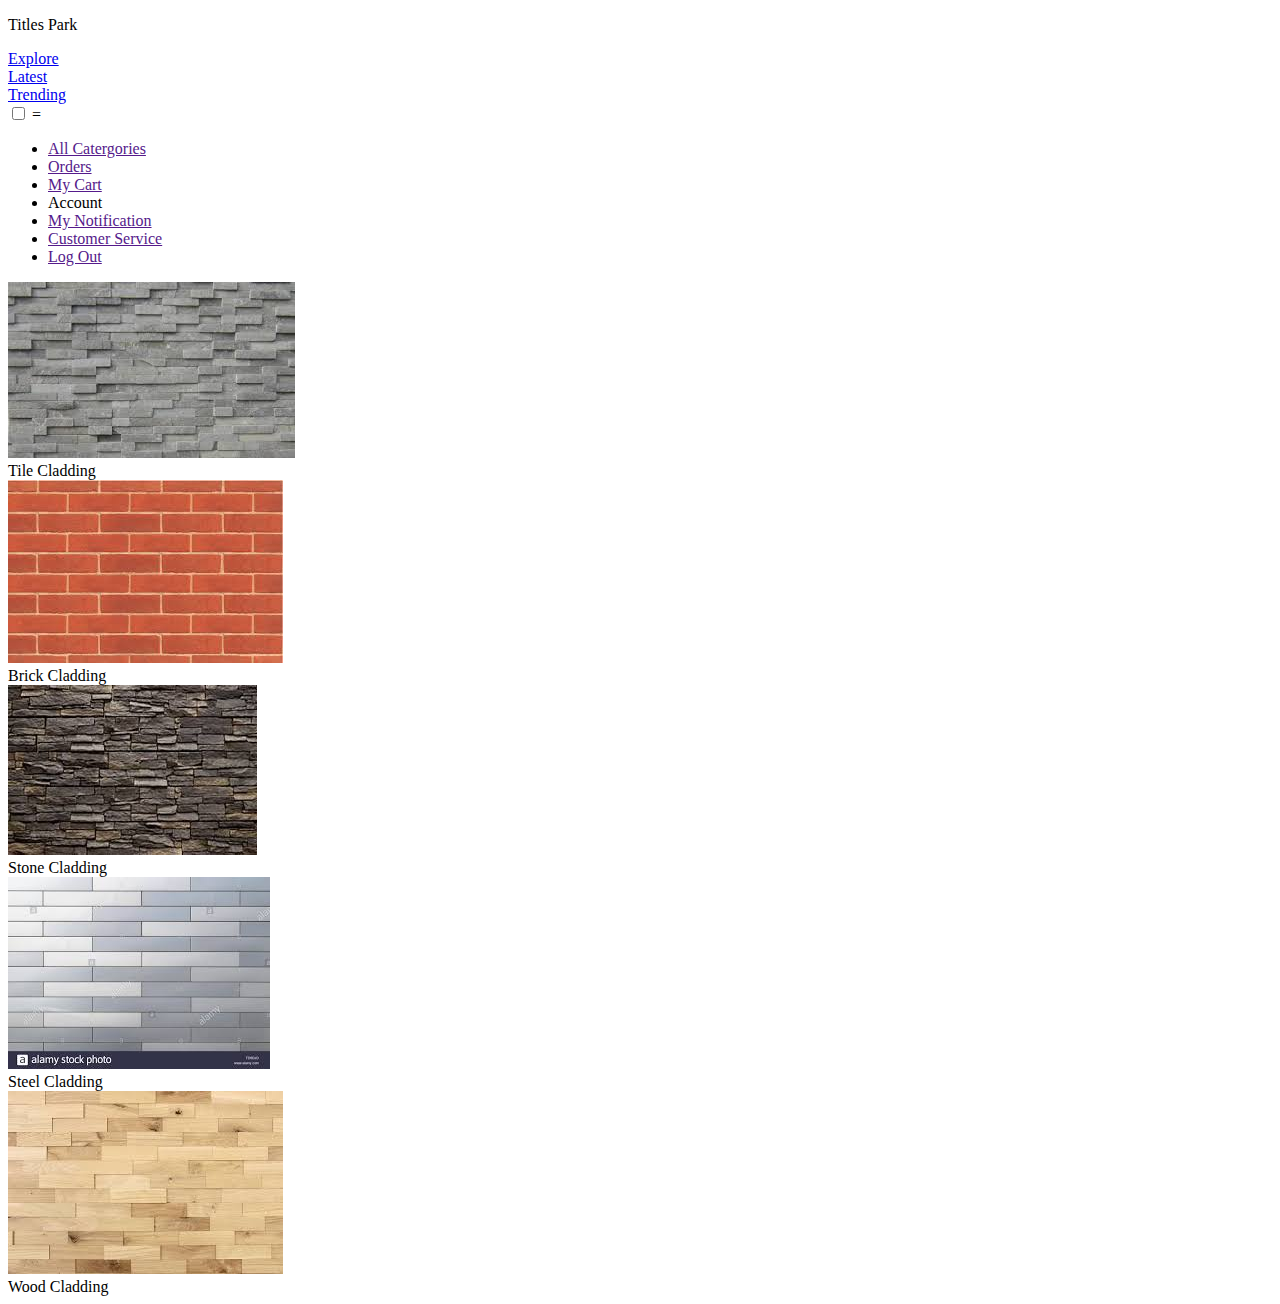
==== index.html @ 7f258be8 "Add files via upload" ====
<!doctype html>
<html lang="en">
  <head>
    <!-- Required meta tags -->
    <meta charset="utf-8">
    <meta name="viewport" content="width=device-width, initial-scale=1, shrink-to-fit=no">

    <!-- Bootstrap CSS -->
	<link href="bootstrap.min.css" rel="stylesheet">
    <link href="homepage.css" rel="stylesheet">
  
	<link href="homepage.js" rel="stylesheet">
	
	<title style="color:red;">Tiles Park</title>
	
  </head>
  <body>
	
	<header>
	  <p id="title_bar">Titles Park</p>
	  
	  <nav id="secondary_bar" >
	    <div id=explore><a href="homepage.html">Explore</a></div>
		<div id=latest><a href="latest.html">Latest</a></div>
	    <div id=trending><a href="trending.html">Trending</a></div>
	  </nav>
	  
	  <input type=checkbox id=toggle>
	  <label for=toggle id=button>=</label>
		
	  <nav id="sidebar" >
		<ul id="primary_bar">  
		  <li id="categories"><a href="">All Catergories</a></li>
		  <li id="orders"><a href="">Orders</a></li>
		  <li id="cart"><a href="">My Cart</a></li>
		  <li id="account"><a hef="">Account</a></li>
		  <li id="notification"><a href="">My Notification</a></li>
		  <li id="service"><a href="">Customer Service</a></li>
          <li id="logout"><a href="">Log Out</a></li>
		</ul>
	  </nav>
	
	</header>  
	  
	  <section id="cladding">
	    <div id=1>
		  <img id="tile" src="images\tile.jpg" /><br>
		  <label for=tiles>Tile Cladding</label>
		</div>
		<div id=2>
		  <img id="brick" src="images\brick.jpg"><br>
		  <label for=brick>Brick Cladding</label>
		</div>
		<div id=3>
		  <img id="stone" src="images\stone.jpg"><br>
		  <label for=stone>Stone Cladding</label>
		</div>
		<div id=4>
		  <img id="steel" src="images\steel.jpg"><br>
		  <label for=steel>Steel Cladding</label>
		</div>
		<div id=5>
		  <img id="wood" src="images\wood.jpg"><br>
		  <label for=wood>Wood Cladding</label>
		</div>
	  </section>
  </body>
</html>
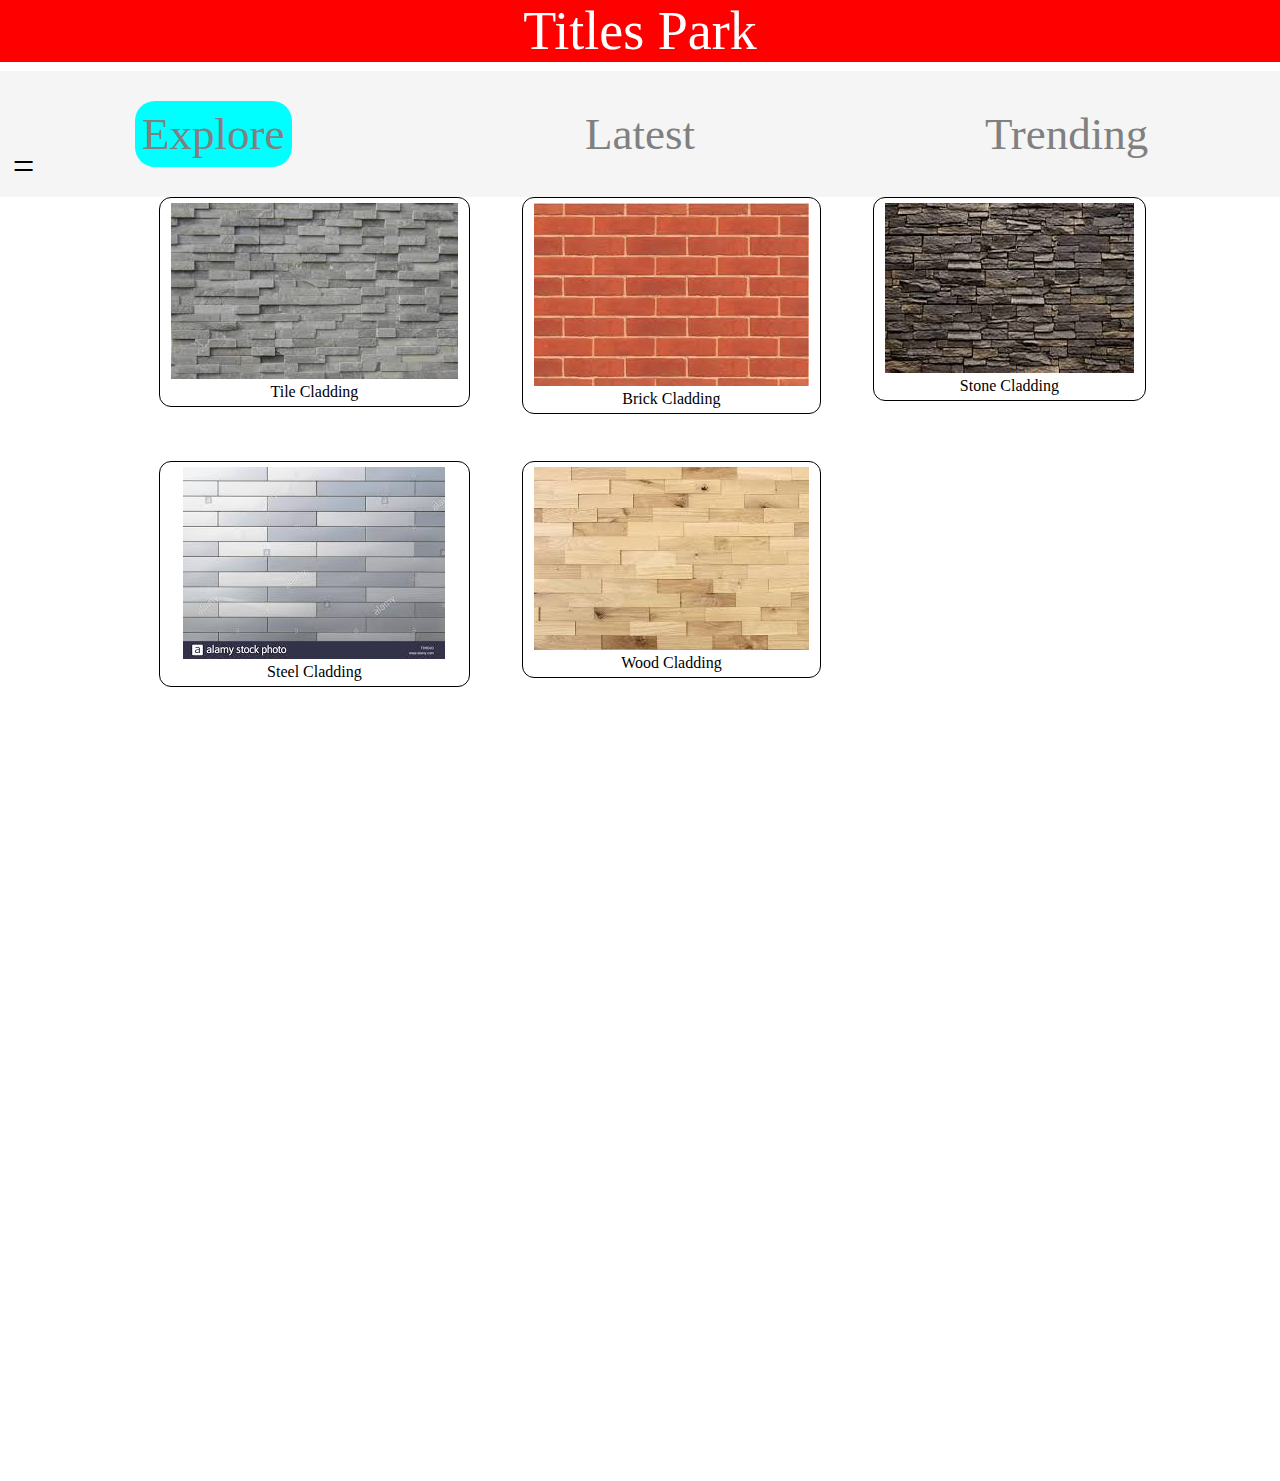
==== commit 03b2440a: "Update index.html" ====
--- a/index.html
+++ b/index.html
@@ -7,7 +7,7 @@
 
     <!-- Bootstrap CSS -->
 	<link href="bootstrap.min.css" rel="stylesheet">
-    <link href="homepage.css" rel="stylesheet">
+    <link href="index.css" rel="stylesheet">
   
 	<link href="homepage.js" rel="stylesheet">
 	
@@ -65,4 +65,4 @@
 		</div>
 	  </section>
   </body>
-</html>+</html>
--- a/index.css
+++ b/index.css
@@ -0,0 +1,219 @@
+body{
+	height:100%;
+	font-size:16px;
+	margin:0;
+	padding:0;
+}
+#title_bar{
+	background-color:red;
+	color:white;
+	text-align:center;
+	font-size:6vh;
+	margin-top:0vh;
+}
+#secondary_bar{
+	margin-top:-5vh;
+	background-color:#f5f5f5;
+	color:grey;
+}
+#secondary_bar a,#secondary_bar a:visited,#secondary_bar a:active{
+	text-decoration:none;
+	color:grey;
+	background:none;
+}
+#explore{
+	background-color:aqua;
+	padding:7px;
+	border-radius:20px;
+	color:white;
+}
+
+#toggle{
+	display:none;
+}
+
+#sidebar{
+	margin-top:0;
+	background-color:red;
+	position:absolute;
+	height:100%;
+	transition: left 0.5s ease-in-out;
+}
+
+#primary_bar li{
+	color:white;
+	list-style:none;
+	border:1px solid white;
+	border-radius:5px;
+	width:42vw;
+	text-align:center;
+	}
+#primary_bar a{
+	color:white;
+	text-decoration: none;
+	}
+#primary_bar a:visited{
+	color:white;
+	}
+#primary_bar a:hover{
+	color:#b25a38;
+	font-size: 2em;
+	}
+
+#cladding div{
+	border:1px solid black;
+	border-radius:12px;
+	padding:5px;
+	text-align:center;
+}
+
+#toggle:checked ~ #sidebar {
+  left:0;
+}
+
+
+@media(min-width:320px){
+	
+	#secondary_bar{
+		font-size: 4vh;
+		width:100%;
+		height:14vh;
+		display:grid;
+		grid-template-columns:1fr 1fr 1fr;
+		justify-items:center;
+		align-items:center;
+	}
+	#button{
+	position:absolute;
+	top:17vh;
+	left:1vw;
+	font-size:1.9em;
+	color:black;
+	}
+	#sidebar{
+		width:50%;
+		left:-50%;
+	}
+	#primary_bar{
+		display:grid;
+		grid-template-rows:repeat(7,1fr);
+		grid-gap:5vh 0vh;
+		padding-left:3vw;
+	}
+	#cladding{
+		display:grid;
+		grid-template-rows:repeat(5,1fr);
+		justify-content:space-around;
+		grid-gap:3vh 0vh;
+	}
+}
+@media(min-width:556px){
+	#secondary_bar{
+		font-size:5vh;
+		width:100%;
+		height:14vh;
+		display:grid;
+		grid-template-columns:1fr 1fr 1fr;
+		justify-items:center;
+		align-items:center;
+	}
+	#button{
+	position:absolute;
+	top:16vh;
+	left:1vw;;
+	font-size:2.3em;
+	color:black;
+	}
+	#sidebar{
+		width:55%;
+		left:-55%;
+	}
+	#primary_bar{
+		font-size: 1.3em;
+		display:grid;
+		grid-template-rows:repeat(7,1fr);
+		grid-gap:5vh 0vh;
+		padding-left:6vw;
+	}
+	#cladding{
+		display:grid;
+		grid-template-rows:repeat(5,1fr);
+		justify-content:end;
+		grid-gap:3vh 0vh;
+		margin-right:14vw;
+	}
+}
+@media(min-width:768px){
+	#secondary_bar{
+		font-size:5vh;
+		display:grid;
+		grid-template-columns:1fr 1fr 1fr;
+		justify-items:center;
+		align-items:center;
+	}
+	#button{
+	position:absolute;
+	top:15vh;
+	left:1vw;;
+	font-size:2.4em;
+	color:black;
+	}
+	#sidebar{
+		width:25%;
+		left:-25%;
+	}
+	#primary_bar{
+		display:grid;
+		grid-template-rows:repeat(7,1fr);
+		grid-gap:3vh 0vh;
+		padding-left:2vw;
+	}
+	#primary_bar li{
+		font-size:1em;
+		width:90%;
+	}
+	#cladding div{
+		width:100%;
+	}
+	#cladding{
+		display:grid;
+		grid-template-columns:auto auto;
+		grid-gap:3vw 5vw;
+	}
+}
+@media(min-width:992px){
+	#secondary_bar{
+		width:100%;
+		height:14vh;
+		display:grid;
+		grid-template-columns:1fr 1fr 1fr;
+		justify-items:center;
+		align-items:center;
+	}
+	#button{
+	position:absolute;
+	top:16vh;
+	left:1vw;;
+	font-size:2.4em;
+	color:black;
+	}
+	#sidebar{
+		width:25%;
+		left:-25%;
+	}
+	#primary_bar{
+		display:grid;
+		grid-template-rows:repeat(7,1fr);
+		grid-gap:4vh 0vh;
+		padding-left:2vw;
+	}
+	#primary_bar li{
+		width:85%;
+	}
+	#cladding{
+		margin-left: 15%;
+		display:grid;
+		grid-template-columns:1fr 1fr 1fr;
+		justify-content:center;
+		align-items: start;
+	}